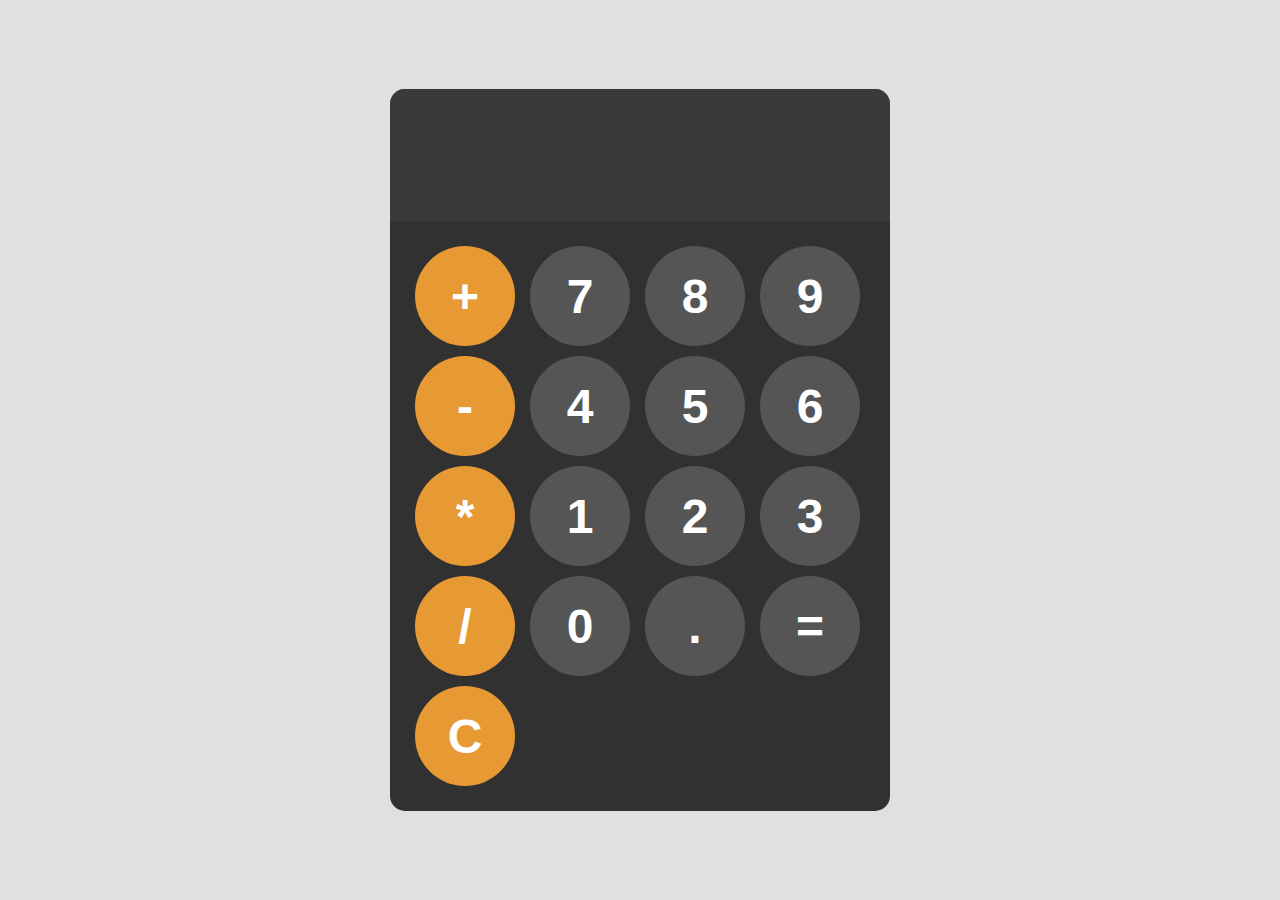
==== Calculator/index.html @ 8bec7329 "Add files via upload" ====
<!DOCTYPE html>
<html lang="en">
<head>
    <meta charset="UTF-8">
    <meta name="viewport" content="width=device-width, initial-scale=1.0">
    <title>Calculator</title>
    <link rel="stylesheet" href="styles.css">
</head>
<body>
    
    <div id="calculator">
        <input type="display" name="" id="display">
        <div id="keys">
            <button onclick="appendToDisplay('+')" class="operator-btn">+</button>
            <button onclick="appendToDisplay('7')">7</button>
            <button onclick="appendToDisplay('8')">8</button>
            <button onclick="appendToDisplay('9')">9</button>
            <button onclick="appendToDisplay('-')" class="operator-btn">-</button>
            <button onclick="appendToDisplay('4')">4</button>
            <button onclick="appendToDisplay('5')">5</button>
            <button onclick="appendToDisplay('6')">6</button>
            <button onclick="appendToDisplay('*')" class="operator-btn">*</button>
            <button onclick="appendToDisplay('1')">1</button>
            <button onclick="appendToDisplay('2')">2</button>
            <button onclick="appendToDisplay('3')">3</button>
            <button onclick="appendToDisplay('/')" class="operator-btn">/</button>
            <button onclick="appendToDisplay('0')">0</button>
            <button onclick="appendToDisplay('.')">.</button>
            <button onclick="calculate()">=</button>
            <button onclick="clearDisplay()" class="operator-btn">C</button>
        </div>
    </div>

    <script src="index.js"></script>
</body>
</html>
---- Calculator/styles.css ----
body {
    margin: 0;
    display: flex;
    justify-content: center;
    align-items: center;
    height: 100vh;
    background-color: rgb(224, 224, 224);
}

#calculator {
    font-family: Arial, sans-serif;
    background-color: rgb(49, 49, 49);
    border-radius: 15px;
    max-width: 500px;
    overflow: hidden;
}

#display {
    width: 100%;
    padding: 20px;
    font-size: 5rem;
    color: white;
    text-align: left;
    border: none;
    background-color: rgb(58, 58, 58);;
}

#keys {
    display: grid;
    grid-template-columns: repeat(4, 1fr);
    gap: 10px;
    padding: 25px;
}

button {
    width: 100px;
    height: 100px;
    border-radius: 50px;
    border: none;
    color: white;
    background-color: rgb(85, 85, 85);
    font-size: 3em;
    font-weight: bold;
    cursor: pointer;
}

button:hover {
    background-color: rgb(104, 104, 104);
}

button:active {
    background-color: rgb(124, 124, 124);
}

.operator-btn {
    background-color: rgb(231, 153, 51);
}

.operator-btn:hover {
    background-color: rgb(255, 175, 69);
}

.operator-btn:active {
    background-color: rgb(255, 184, 91);
}
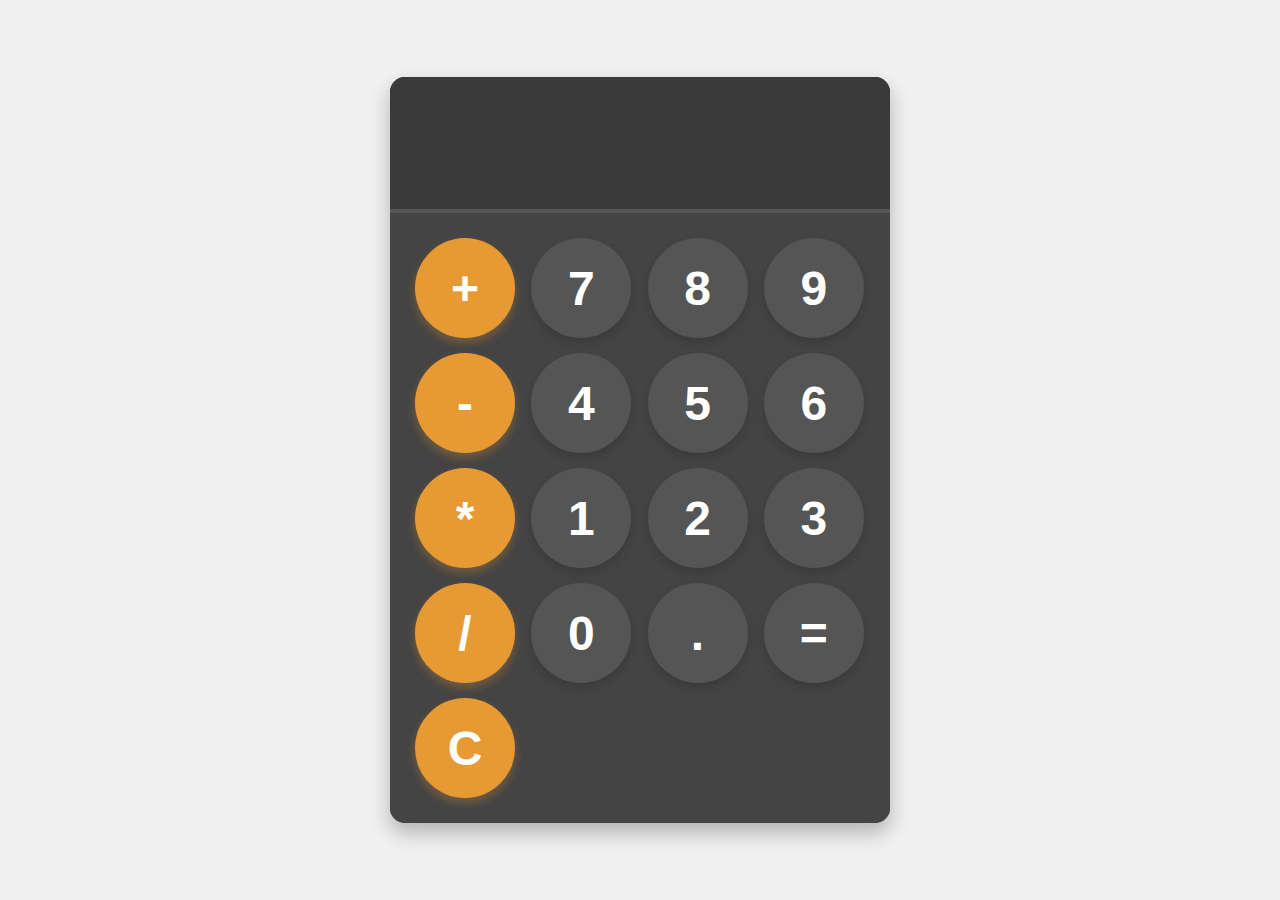
==== commit 9feca6f1: "Update index.html" ====
--- a/Calculator/index.html
+++ b/Calculator/index.html
@@ -10,7 +10,7 @@
     
     <div id="calculator">
         <input type="display" name="" id="display">
-        <div id="keys">
+        <div id="keys"> 
             <button onclick="appendToDisplay('+')" class="operator-btn">+</button>
             <button onclick="appendToDisplay('7')">7</button>
             <button onclick="appendToDisplay('8')">8</button>
@@ -33,4 +33,4 @@
 
     <script src="index.js"></script>
 </body>
-</html>+</html>
--- a/Calculator/styles.css
+++ b/Calculator/styles.css
@@ -1,11 +1,10 @@
-
 body {
     margin: 0;
     display: flex;
     justify-content: center;
     align-items: center;
     height: 100vh;
-    background-color: rgb(224, 224, 224);
+    background-color: rgb(240, 240, 240); 
 }
 
 #calculator {
@@ -14,6 +13,7 @@
     border-radius: 15px;
     max-width: 500px;
     overflow: hidden;
+    box-shadow: 0 10px 20px rgba(0, 0, 0, 0.25); 
 }
 
 #display {
@@ -21,16 +21,19 @@
     padding: 20px;
     font-size: 5rem;
     color: white;
-    text-align: left;
+    text-align: left; 
     border: none;
-    background-color: rgb(58, 58, 58);;
+    background-color: rgb(58, 58, 58);
+    border-bottom: 2px solid rgb(85, 85, 85); 
 }
 
 #keys {
     display: grid;
     grid-template-columns: repeat(4, 1fr);
-    gap: 10px;
+    gap: 15px; 
     padding: 25px;
+    background-color: rgb(68, 68, 68); 
+    border-top: 2px solid rgb(85, 85, 85);
 }
 
 button {
@@ -43,24 +46,44 @@
     font-size: 3em;
     font-weight: bold;
     cursor: pointer;
+    box-shadow: 0 5px 10px rgba(0, 0, 0, 0.15);
+    transition: all 0.2s ease;
 }
 
 button:hover {
     background-color: rgb(104, 104, 104);
+    transform: scale(1.05);
 }
 
 button:active {
     background-color: rgb(124, 124, 124);
+    transform: scale(0.95);
 }
 
 .operator-btn {
     background-color: rgb(231, 153, 51);
+    box-shadow: 0 5px 10px rgba(231, 153, 51, 0.3); 
 }
 
 .operator-btn:hover {
     background-color: rgb(255, 175, 69);
+    transform: scale(1.05);
 }
 
 .operator-btn:active {
     background-color: rgb(255, 184, 91);
-}+    transform: scale(0.95);
+}
+
+button.clear-btn {
+    background-color: rgb(220, 53, 69); 
+    color: white;
+}
+
+button.clear-btn:hover {
+    background-color: rgb(245, 66, 86);
+}
+
+button.clear-btn:active {
+    background-color: rgb(255, 82, 100);
+}
